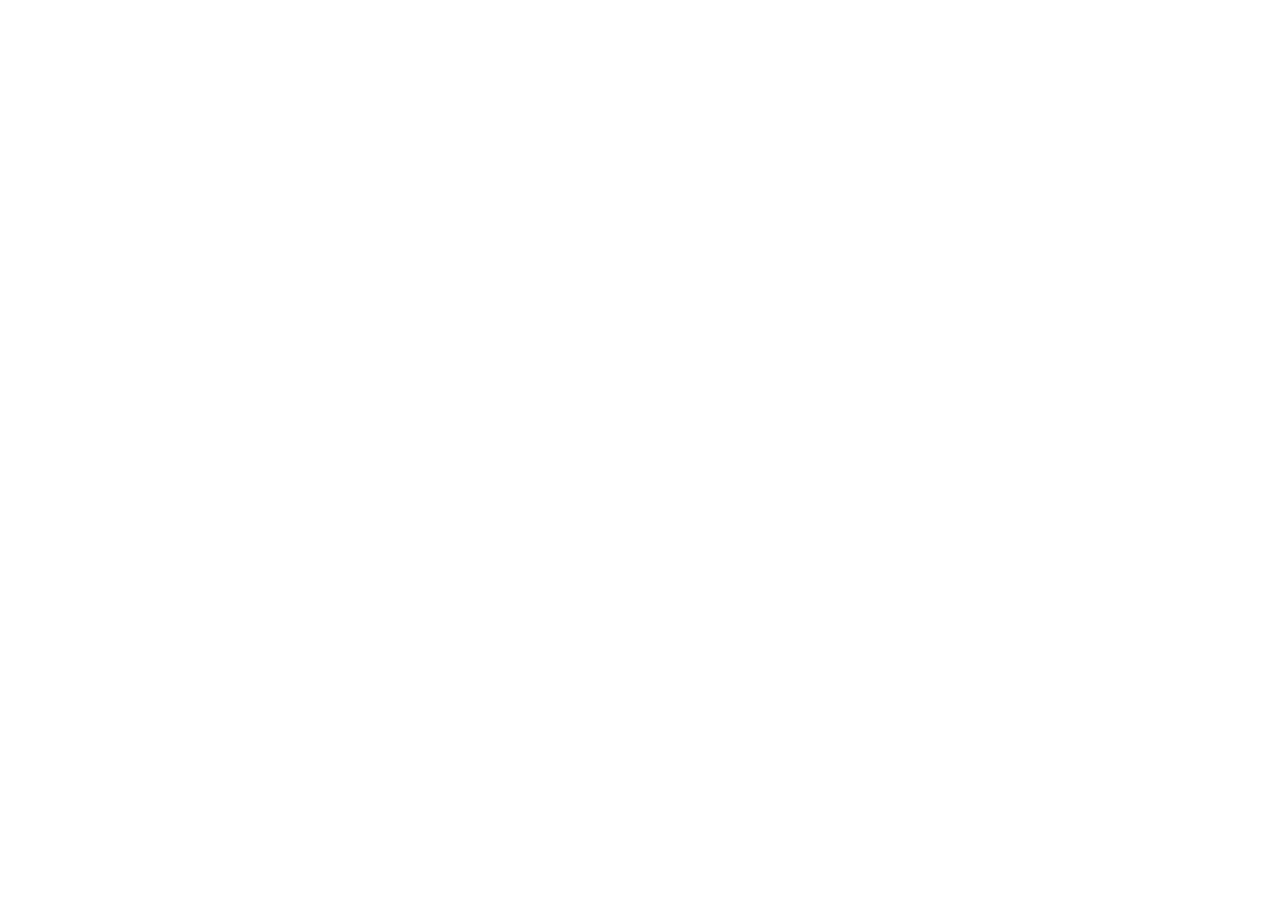
==== bubbletification/index.html @ fccfdabc "bubbletification assignment #1 of cc lab fall 2014, an open js project" ====
<!doctype html>
<html lang="en">

<head>
    <meta charset="UTF-8">
    <title>cclab js open project</title>
    <link rel="stylesheet" type="text/css" href="style/style.css">
    <script src="https://ajax.googleapis.com/ajax/libs/jquery/1.11.1/jquery.min.js"></script>
</head>

<body>
    <script src="js/script.js"></script>
    <div id="canvas"></div>
</body>

</html>
---- bubbletification/style/style.css ----
.bubble {
    position: absolute;
    width: 30px;
    height: 30px;
    border-radius: 15px;
    background-color: yellow;
    z-index: 100000;
    opacity: 0.5;
    -webkit-animation: bounce 50s linear 0s infinite alternate;
    animation: bounce 50s linear 0s infinite alternate;
}
@-webkit-keyframes bounce {
    from, to {
        top: 0;
        left: 0;
    }
    15% {
        top: 85%;
        left: 5%;
    }
    30% {
        top: 0;
        left: 8%;
    }
    50% {
        top: 85%;
        left: 12%;
    }
    70% {
        top: 0;
        left: 15%;
    }
    85% {
        top: 85%;
        left: 8%;
    }
}
@keyframes bounce {
    from, to {
        top: 0;
        left: 0;
    }
    15% {
        top: 85%;
        left: 5%;
    }
    30% {
        top: 0;
        left: 8%;
    }
    50% {
        top: 85%;
        left: 12%;
    }
    70% {
        top: 0;
        left: 15%;
    }
    85% {
        top: 85%;
        left: 8%;
    }
}
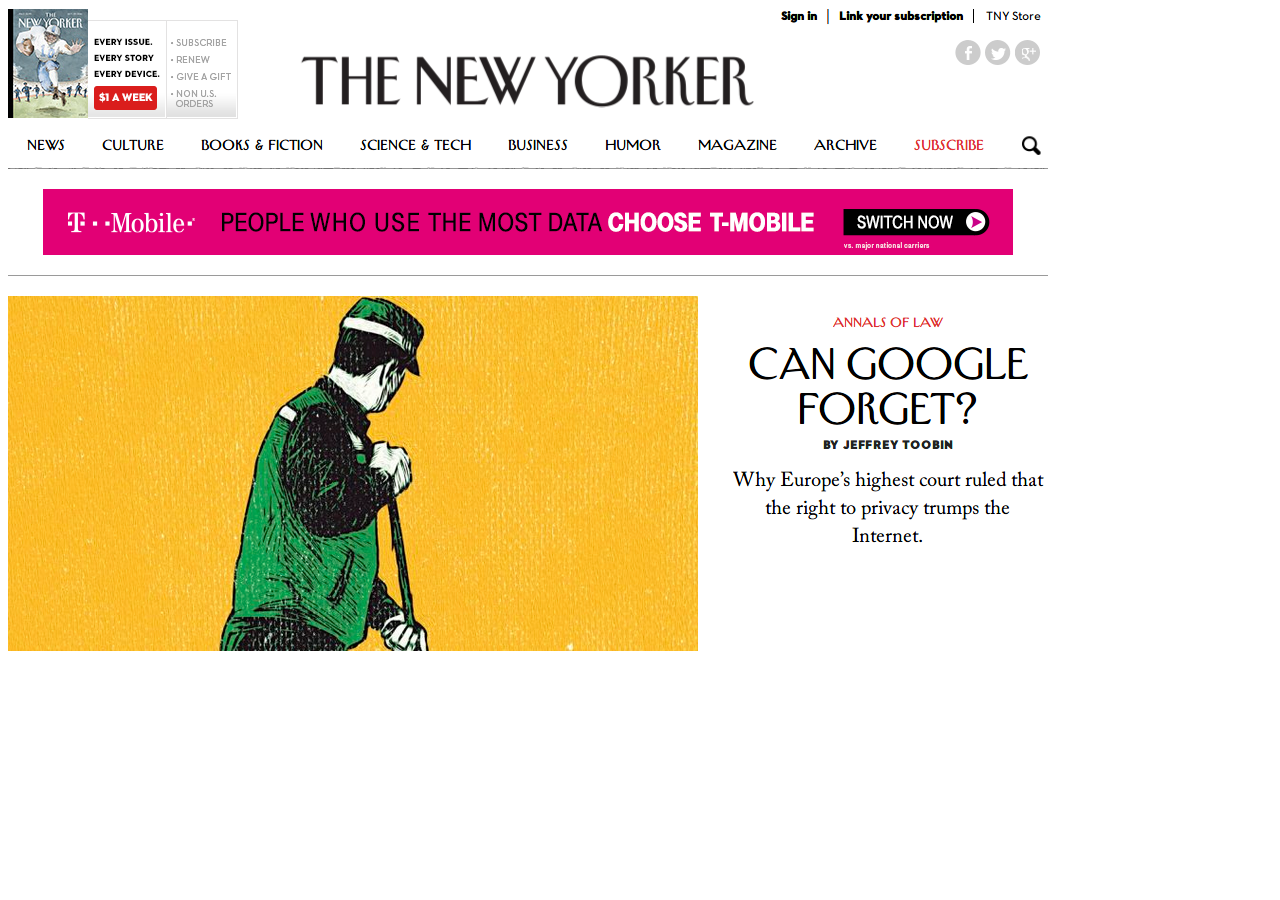
==== commit a63b40c8: "sample webpage" ====
--- a/bubbletification/index.html
+++ b/bubbletification/index.html
@@ -3,13 +3,14 @@
 
 <head>
     <meta charset="UTF-8">
-    <title>cclab js open project</title>
+    <title>bubbletification | cclab js open project</title>
     <link rel="stylesheet" type="text/css" href="style/style.css">
     <script src="https://ajax.googleapis.com/ajax/libs/jquery/1.11.1/jquery.min.js"></script>
 </head>
 
 <body>
     <script src="js/script.js"></script>
+    <img id="img" src="images/screenshot.png" alt="sample webpage">
     <div id="canvas"></div>
 </body>
 
--- a/bubbletification/style/style.css
+++ b/bubbletification/style/style.css
@@ -1,3 +1,7 @@
+.img {
+    position: relative;
+    margin: 0 15% 0 15%;
+}
 .bubble {
     position: absolute;
     width: 30px;
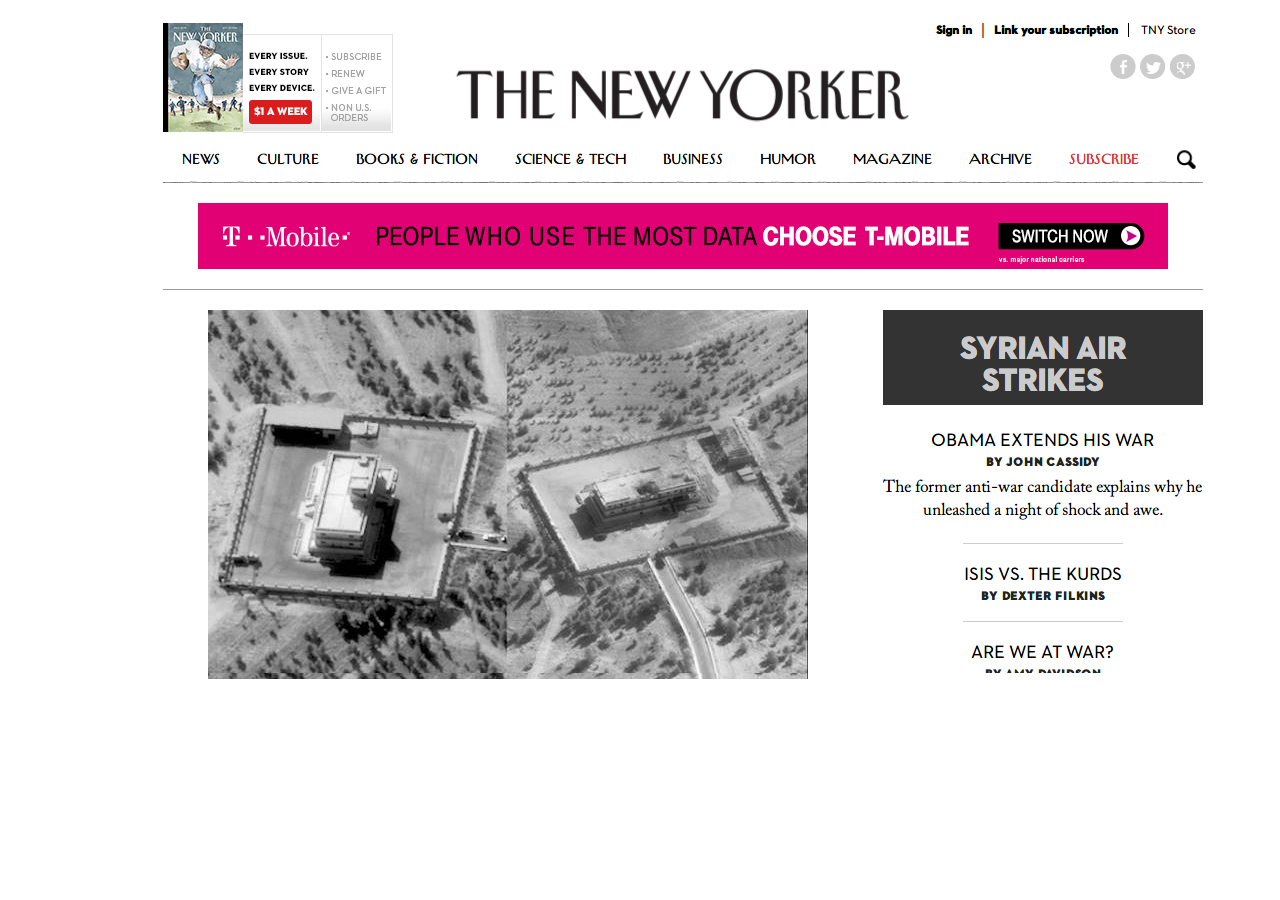
==== commit 2cd60f35: "for now" ====
--- a/bubbletification/index.html
+++ b/bubbletification/index.html
@@ -6,12 +6,15 @@
     <title>bubbletification | cclab js open project</title>
     <link rel="stylesheet" type="text/css" href="style/style.css">
     <script src="https://ajax.googleapis.com/ajax/libs/jquery/1.11.1/jquery.min.js"></script>
+
+    <!-- jQuery plugin for color manipulation and animation support -->
+    <script src="js/jquery/jquery.color-2.1.2.js"></script>
 </head>
 
 <body>
     <script src="js/script.js"></script>
+    <div id="canvas"></div>
     <img id="img" src="images/screenshot.png" alt="sample webpage">
-    <div id="canvas"></div>
 </body>
 
 </html>
--- a/bubbletification/style/style.css
+++ b/bubbletification/style/style.css
@@ -1,67 +1,94 @@
 .img {
-    position: relative;
-    margin: 0 15% 0 15%;
+    position: absolute;
+    float: left;
 }
 .bubble {
     position: absolute;
     width: 30px;
     height: 30px;
     border-radius: 15px;
-    background-color: yellow;
     z-index: 100000;
     opacity: 0.5;
-    -webkit-animation: bounce 50s linear 0s infinite alternate;
-    animation: bounce 50s linear 0s infinite alternate;
+    -webkit-animation-duration: 30s;
+    -webkit-animation-timing-function: linear;
+    -webkit-animation-delay: 0s;
+    -webkit-animation-iteration-count: infinite;
+    -webkit-animation-direction: alternate;
+    animation-duration: 30s;
+    animation-timing-function: linear;
+    animation-delay: 0s;
+    animation-iteration-count: infinite;
+    animation-direction: alternate;
 }
-@-webkit-keyframes bounce {
-    from, to {
+@-webkit-keyframes bounce0 {
+    from {
         top: 0;
         left: 0;
     }
-    15% {
-        top: 85%;
-        left: 5%;
+    40% {
+        top: 30%;
+        left: 10%;
     }
-    30% {
+    60% {
+        top: 60%;
+        left: 0;
+    }
+    to {
         top: 0;
-        left: 8%;
-    }
-    50% {
-        top: 85%;
-        left: 12%;
-    }
-    70% {
-        top: 0;
-        left: 15%;
-    }
-    85% {
-        top: 85%;
-        left: 8%;
+        left: 10%;
     }
 }
-@keyframes bounce {
-    from, to {
+@keyframes bounce0 {
+    from {
         top: 0;
         left: 0;
     }
-    15% {
-        top: 85%;
-        left: 5%;
+    40% {
+        top: 30%;
+        left: 10%;
     }
-    30% {
+    60% {
+        top: 60%;
+        left: 0;
+    }
+    to {
         top: 0;
-        left: 8%;
-    }
-    50% {
-        top: 85%;
-        left: 12%;
-    }
-    70% {
-        top: 0;
-        left: 15%;
-    }
-    85% {
-        top: 85%;
-        left: 8%;
+        left: 10%;
     }
 }
+@-webkit-keyframes bounce1 {
+    from {
+        top: 0;
+        left: 10%;
+    }
+    40% {
+        top: 30%;
+        left: 0;
+    }
+    60% {
+        top: 60%;
+        left: 10%;
+    }
+    to {
+        top: 0;
+        left: 0;
+    }
+}
+@keyframes bounce1 {
+    from {
+        top: 0;
+        left: 10%;
+    }
+    40% {
+        top: 30%;
+        left: 0;
+    }
+    60% {
+        top: 60%;
+        left: 10%;
+    }
+    to {
+        top: 0;
+        left: 0;
+    }
+}
